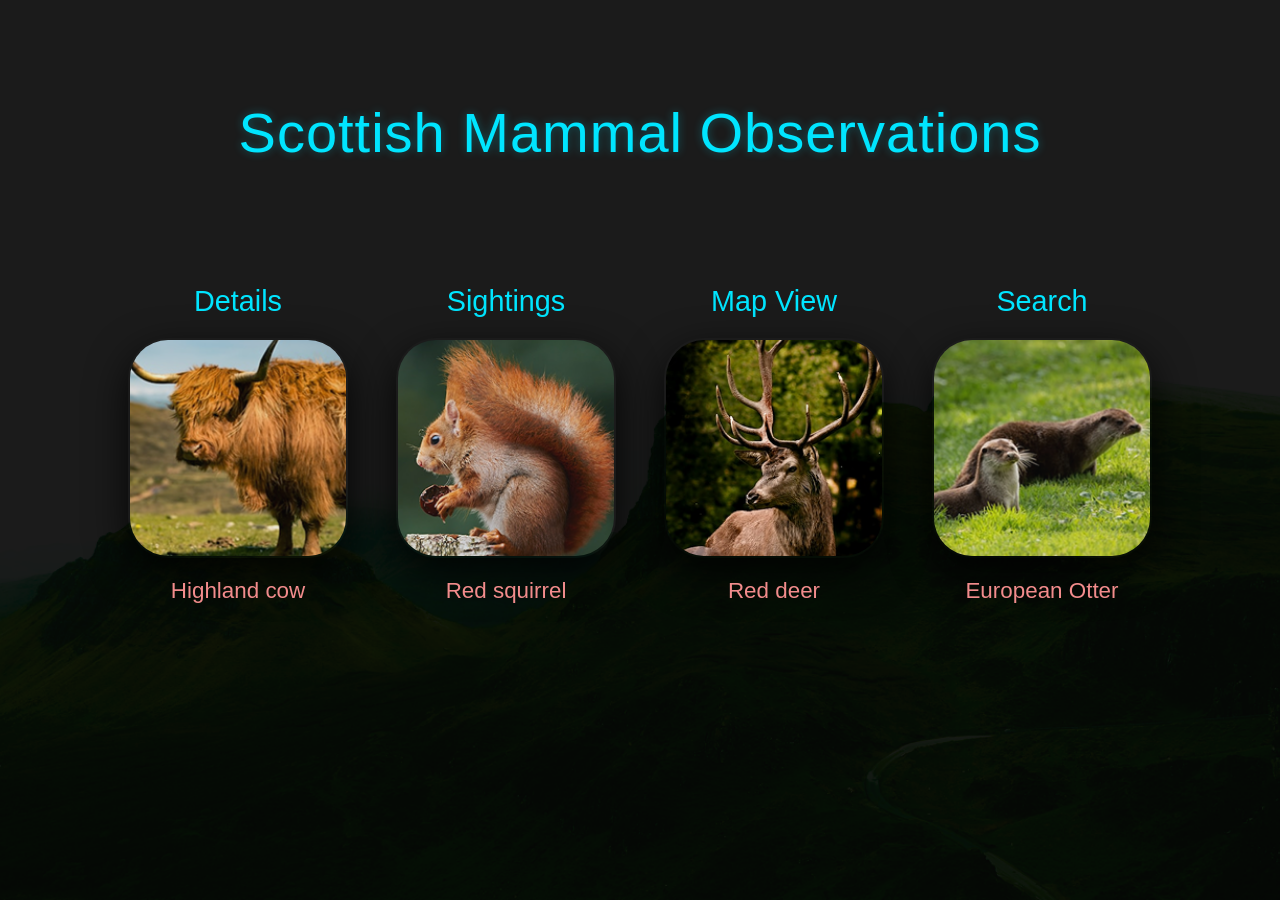
==== index.html @ e1fe53d1 "feat: add initial website structure with HTML pages, images, and CSS Add homepage, species detail pa" ====
<!DOCTYPE html>
<html lang="en">
<head>
    <meta charset="UTF-8">
    <meta name="viewport" content="width=device-width, initial-scale=1.0">
    <title>Scottish Mammal Observations</title>
    <link rel="stylesheet" href="styles.css">
</head>
<body class="home-page">
    <div class="overlay"></div>
    <main>
        <header>
            <h1>Scottish Mammal Observations</h1>
        </header>

        <section class="nav-grid">
            <a href="species.html" class="nav-item">
                <span class="nav-label desktop-label">Details</span>
                <span class="nav-label mobile-label">Species</span>
                <div class="image-container">
                    <img src="images/highland cow - homepage.png" alt="Highland cow">
                </div>
                <span class="animal-name">Highland cow</span>
            </a>

            <a href="sightings.html" class="nav-item">
                <span class="nav-label">Sightings</span>
                <div class="image-container">
                    <img src="images/red squirrel - homepage.png" alt="Red squirrel">
                </div>
                <span class="animal-name">Red squirrel</span>
            </a>

            <a href="map-view.html" class="nav-item">
                <span class="nav-label desktop-label">Map View</span>
                <span class="nav-label mobile-label">Map</span>
                <div class="image-container">
                    <img src="images/red deer - homepage.png" alt="Red deer">
                </div>
                <span class="animal-name">Red deer</span>
            </a>

            <a href="search.html" class="nav-item">
                <span class="nav-label">Search</span>
                <div class="image-container">
                    <img src="images/european otter - homepage.png" alt="European Otter">
                </div>
                <span class="animal-name">European Otter</span>
            </a>
        </section>
    </main>
</body>
</html>
---- styles.css ----
:root {
    --primary-cyan: #00E5FF;
    --accent-pink: #F28C8C;
    --text-white: #FFFFFF;
    --overlay-color: rgba(0, 15, 15, 0.7); /* Slightly teal tinted dark overlay */
    --font-family: -apple-system, BlinkMacSystemFont, "Segoe UI", Roboto, Helvetica, Arial, sans-serif;
}

* {
    margin: 0;
    padding: 0;
    box-sizing: border-box;
}

body {
    font-family: var(--font-family);
    min-height: 100vh;
    display: flex;
    justify-content: center;
    align-items: flex-start;
    color: var(--text-white);
    overflow-x: hidden;
    background: #000; /* Fallback */
}

.home-page, .species-page, .map-view-page, .sightings-page, .search-page {
    background: url('images/background-img.png') no-repeat center center fixed;
    background-size: cover;
    position: relative;
}

/* Search Page Styles */
.search-container {
    width: 100%;
    max-width: 1200px;
    padding: 60px 20px;
    margin: 0 auto;
    display: flex;
    flex-direction: column;
    align-items: center;
}

.search-container h1 {
    font-size: 3rem;
    font-weight: 300;
    margin-bottom: 80px;
    color: var(--text-white);
}

.search-form {
    width: 100%;
    max-width: 900px;
    display: flex;
    flex-direction: column;
    gap: 40px;
    margin-bottom: 80px;
}

.form-group {
    display: grid;
    grid-template-columns: 300px 1fr;
    align-items: center;
    gap: 20px;
}

.form-group label {
    font-size: 1.8rem;
    font-weight: 300;
    color: var(--text-white);
    text-align: right;
}

.form-group input, 
.form-group textarea {
    width: 100%;
    background: #D9D9D9;
    border: none;
    padding: 15px;
    font-size: 1.2rem;
    color: #000;
    outline: none;
}

.form-group textarea {
    height: 120px;
    resize: none;
}

/* Mobile Responsive Search */
@media (max-width: 768px) {
    .form-group {
        grid-template-columns: 1fr;
        gap: 10px;
    }

    .form-group label {
        text-align: left;
        font-size: 1.4rem;
    }

    .search-container h1 {
        font-size: 2.2rem;
        margin-bottom: 40px;
    }

    .search-form {
        gap: 25px;
    }
}

/* Sightings Page Specific Styles */
.sightings-container {
    max-width: 1400px;
    padding: 60px 20px;
    display: flex;
    flex-direction: column;
    align-items: center;
}

.sightings-container h1 {
    font-size: 3.5rem;
    font-weight: 300;
    margin-bottom: 80px;
}

.sighting-grid {
    display: flex;
    justify-content: center;
    gap: 40px;
    width: 100%;
    margin-bottom: 100px;
}

.sighting-card {
    display: flex;
    flex-direction: column;
    align-items: center;
    gap: 15px;
}

.sighting-card .animal-name-top {
    font-size: 1.5rem;
    font-weight: 300;
    color: var(--text-white);
}

.sighting-card .location-name-bottom {
    font-size: 1.5rem;
    font-weight: 300;
    color: var(--text-white);
}

.sighting-image-container {
    width: 220px;
    height: 380px;
    overflow: hidden;
    box-shadow: 0 15px 40px rgba(0, 0, 0, 0.6);
}

.sighting-image-container img {
    width: 100%;
    height: 100%;
    object-fit: cover;
}

.page-nav-controls {
    display: flex;
    justify-content: space-between;
    width: 100%;
    max-width: 1200px;
    padding: 0 40px;
}

.page-nav-btn {
    width: 80px;
    height: 60px;
    cursor: pointer;
    transition: transform 0.2s ease;
}

.page-nav-btn:hover {
    transform: scale(1.1);
}

.page-nav-btn img {
    width: 100%;
    height: 100%;
}

/* Responsive Scaling for Sightings */
@media (max-width: 1100px) {
    .sighting-grid {
        gap: 20px;
    }
    
    .sighting-image-container {
        width: 180px;
        height: 320px;
    }
}

@media (max-width: 768px) {
    .sighting-grid {
        flex-wrap: wrap;
        gap: 30px;
    }

    .sighting-image-container {
        width: 160px;
        height: 280px;
    }
}

@media (max-width: 480px) {
    .sightings-container h1 {
        font-size: 2.5rem;
        margin-bottom: 40px;
    }

    .sighting-grid {
        flex-direction: column;
        align-items: center;
        gap: 40px;
    }

    .sighting-image-container {
        width: 240px;
        height: 400px;
    }

    .page-nav-controls {
        padding: 0 20px;
    }

    .page-nav-btn {
        width: 60px;
        height: 45px;
    }
}

/* Dark effect removed as requested */
.overlay {
    display: none;
}

/* Detail View Styles */
.detail-view {
    max-width: 1000px;
    padding: 80px 20px;
}

.detail-header {
    text-align: left;
    margin-bottom: 60px;
}

.detail-header h1 {
    margin-top: 20px;
    margin-bottom: 0;
}

.back-link {
    display: inline-flex;
    align-items: center;
    gap: 10px;
    color: var(--primary-cyan);
    text-decoration: none;
    font-size: 1.1rem;
    transition: transform 0.2s ease;
}

.back-link:hover {
    transform: translateX(-5px);
}

.species-content {
    display: grid;
    grid-template-columns: 1fr 1fr;
    gap: 60px;
    align-items: start;
    text-align: left;
}

.species-image-large {
    width: 100%;
    border-radius: 40px;
    overflow: hidden;
    box-shadow: 0 20px 50px rgba(0, 0, 0, 0.8);
}

.species-image-large img {
    width: 100%;
    display: block;
}

.species-info {
    display: flex;
    flex-direction: column;
    gap: 25px;
}

.info-label {
    color: var(--primary-cyan);
    font-size: 1.5rem;
    font-weight: 400;
}

.species-info p {
    font-size: 1.1rem;
    line-height: 1.6;
    color: rgba(255, 255, 255, 0.85);
}

.species-meta {
    display: flex;
    gap: 40px;
    margin-top: 20px;
    padding-top: 30px;
    border-top: 1px solid rgba(0, 229, 255, 0.2);
}

.meta-item {
    display: flex;
    flex-direction: column;
    gap: 5px;
}

.meta-label {
    color: var(--accent-pink);
    font-size: 0.9rem;
    text-transform: uppercase;
    letter-spacing: 1px;
}

.meta-value {
    font-size: 1.5rem;
    font-weight: 300;
}

/* Responsive Scaling for Detail View */
@media (max-width: 900px) {
    .species-content {
        grid-template-columns: 1fr;
        gap: 40px;
    }

    .detail-view {
        padding: 40px 20px;
    }
}

@media (max-width: 480px) {
    .detail-header h1 {
        font-size: 2.5rem;
    }

    .species-image-large {
        border-radius: 20px;
    }

    .info-label {
        font-size: 1.25rem;
    }

    .meta-value {
        font-size: 1.2rem;
    }
}

main {
    position: relative;
    z-index: 2;
    width: 100%;
    max-width: 1200px;
    padding: 100px 20px;
    text-align: center;
}

header h1 {
    color: var(--primary-cyan);
    font-size: 3.5rem;
    font-weight: 400;
    letter-spacing: 1px;
    margin-bottom: 120px;
    text-shadow: 0 0 10px rgba(0, 229, 255, 0.3);
}

.nav-grid {
    display: flex;
    justify-content: space-evenly;
    gap: 40px;
    padding: 0 60px;
}

.nav-item {
    text-decoration: none;
    display: flex;
    flex-direction: column;
    align-items: center;
    gap: 20px;
    transition: all 0.3s ease;
}

.nav-item:hover {
    transform: scale(1.05);
}

.nav-item:hover .image-container {
    box-shadow: 0 0 25px var(--primary-cyan);
}

.nav-label {
    color: var(--primary-cyan);
    font-size: 1.8rem;
    font-weight: 400;
}

/* Sightings Page Styles */
.sightings-page {
    text-align: center;
}

.sightings-header {
    width: 100%;
    max-width: 1400px;
    padding: 40px 60px;
    display: flex;
    flex-direction: column;
    align-items: center;
    position: relative;
}

.sightings-header h1 {
    font-size: 3.5rem;
    font-weight: 400;
    margin-bottom: 20px;
}

.maps-grid {
    display: flex;
    justify-content: center;
    gap: 60px;
    padding: 60px 20px;
    width: 100%;
}

.map-item {
    display: flex;
    flex-direction: column;
    align-items: center;
    gap: 20px;
}

.map-container {
    width: 280px;
    height: 280px;
    border-radius: 60px;
    overflow: hidden;
    box-shadow: 0 15px 40px rgba(0, 0, 0, 0.6);
    transition: transform 0.3s ease;
}

.map-item:hover .map-container {
    transform: scale(1.05);
}

.map-container img {
    width: 100%;
    height: 100%;
    object-fit: cover;
}

.map-label {
    font-size: 1.4rem;
    font-weight: 300;
    color: var(--text-white);
}

.bottom-controls {
    width: 100%;
    max-width: 1400px;
    padding: 0 60px 60px;
    text-align: left;
}

.bottom-back-btn {
    display: inline-block;
    width: 60px;
    height: 60px;
    transition: transform 0.2s ease;
}

.bottom-back-btn:hover {
    transform: scale(1.1);
}

.bottom-back-btn img {
    width: 100%;
    height: 100%;
}

/* Mobile Responsive Sightings */
@media (max-width: 480px) {
    .sightings-header {
        padding: 40px 20px;
    }

    .sightings-header h1 {
        font-size: 2.5rem;
    }

    .maps-grid {
        flex-direction: column;
        gap: 40px;
        padding: 20px;
    }

    .map-container {
        width: 220px;
        height: 220px;
        border-radius: 110px;
    }

    .map-label {
        font-size: 1.1rem;
    }

    .bottom-controls {
        padding: 20px;
    }

    .bottom-back-btn {
        width: 45px;
        height: 45px;
    }
}


/* Map View Styles */
.map-view-container {
    max-width: 1400px;
    padding: 60px 40px;
    margin: 0 auto;
    display: flex;
    flex-direction: column;
    align-items: center;
    text-align: center;
}

.map-view-header {
    width: 100%;
    display: flex;
    flex-direction: column;
    align-items: center;
    position: relative;
    margin-bottom: 60px;
}

.map-view-header h1 {
    font-size: 3.5rem;
    font-weight: 400;
    margin-bottom: 0;
    color: var(--primary-cyan);
    text-shadow: 0 0 10px rgba(0, 229, 255, 0.3);
}

.home-link-top {
    position: absolute;
    top: 0;
    left: 0;
    display: flex;
    flex-direction: column;
    align-items: center;
    gap: 10px;
    text-decoration: none;
    color: var(--text-white);
}

.home-link-top .back-arrow {
    width: 60px;
    height: 60px;
}

.home-link-top span {
    font-size: 1.8rem;
    font-weight: 300;
}

.large-map-display {
    width: 100%;
    max-width: 500px;
    border-radius: 60px;
    overflow: hidden;
    box-shadow: 0 20px 60px rgba(0, 0, 0, 0.7);
    margin-bottom: 40px;
}

.large-map-display img {
    width: 100%;
    display: block;
    object-fit: cover;
}

.map-nav-controls {
    display: flex;
    align-items: center;
    justify-content: center;
    gap: 150px;
    width: 100%;
    margin-bottom: 60px;
}

.nav-arrow {
    width: 50px;
    height: 50px;
    cursor: pointer;
    transition: transform 0.2s ease;
}

.nav-arrow:hover {
    transform: scale(1.1);
}

.nav-arrow img {
    width: 100%;
    height: 100%;
}

.bottom-back-btn {
    align-self: flex-start;
    width: 60px;
    height: 60px;
    transition: transform 0.2s ease;
}

.bottom-back-btn:hover {
    transform: scale(1.1);
}

.bottom-back-btn img {
    width: 100%;
    height: 100%;
}

/* Mobile Responsive Map View */
@media (max-width: 768px) {
    .map-view-container {
        padding: 40px 20px;
    }

    .map-view-header h1 {
        font-size: 2.5rem;
    }

    .home-link-top {
        position: static;
        margin-bottom: 40px;
        align-self: flex-start;
    }

    .home-link-top .back-arrow {
        width: 45px;
        height: 45px;
    }

    .home-link-top span {
        font-size: 1.2rem;
    }

    .large-map-display {
        max-width: 320px;
        border-radius: 40px;
    }

    .map-nav-controls {
        gap: 60px;
    }

    .bottom-back-btn {
        width: 45px;
        height: 45px;
    }
}


.image-container {
    width: 220px;
    height: 220px;
    border-radius: 40px;
    overflow: hidden;
    box-shadow: 0 15px 40px rgba(0, 0, 0, 0.8);
    border: 2px solid transparent;
    transition: all 0.3s ease;
}

.image-container img {
    width: 100%;
    height: 100%;
    object-fit: cover;
}

.animal-name {
    color: var(--accent-pink);
    font-size: 1.4rem;
    font-weight: 400;
}

/* Responsive Labels */
.mobile-label {
    display: none;
}

/* Tablet / Desktop scaling */
@media (max-width: 1200px) {
    header h1 {
        font-size: 2.8rem;
    }

    .nav-grid {
        gap: 20px;
        padding: 0 20px;
    }
    
    .image-container {
        width: 180px;
        height: 180px;
    }

    .nav-label {
        font-size: 1.4rem;
    }

    .animal-name {
        font-size: 1.1rem;
    }
}

/* Mobile Design Matching */
@media (max-width: 480px) {
    main {
        padding: 60px 10px;
    }

    header h1 {
        font-size: 1.75rem;
        margin-bottom: 80px;
    }

    .nav-grid {
        display: flex;
        flex-direction: row;
        justify-content: center;
        gap: 8px;
        padding: 0 5px;
    }

    .nav-item {
        gap: 10px;
    }

    .nav-label {
        font-size: 0.95rem;
    }

    .desktop-label {
        display: none;
    }

    .mobile-label {
        display: block;
    }

    .image-container {
        width: 85px;
        height: 85px;
        border-radius: 18px;
        box-shadow: 0 5px 15px rgba(0, 0, 0, 0.6);
    }

    .animal-name {
        font-size: 0.8rem;
        max-width: 85px;
        line-height: 1.2;
    }
}
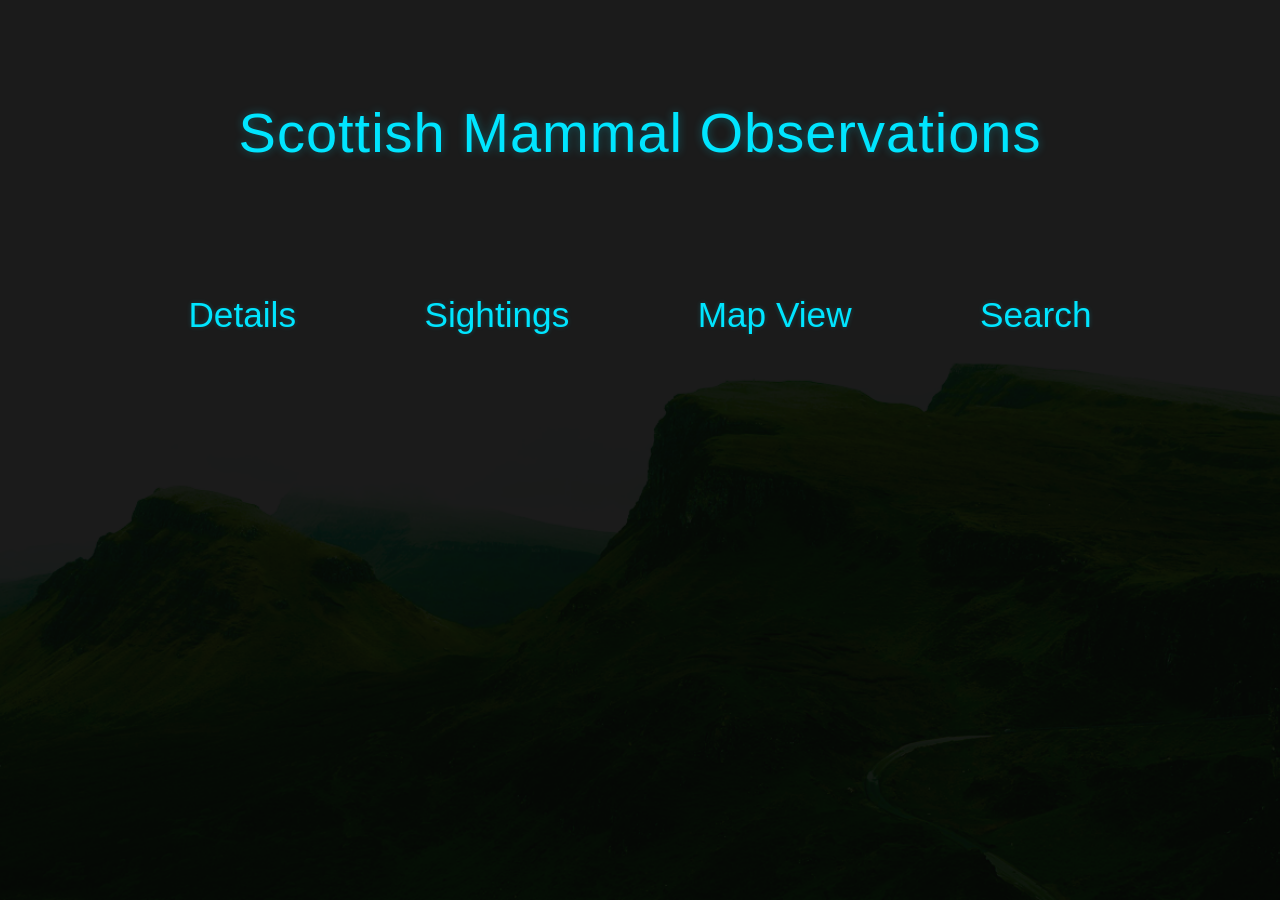
==== commit ade6df6a: "style: refactor html structure and css for maintainability - Add descriptive comments to all HTML fi" ====
--- a/index.html
+++ b/index.html
@@ -1,51 +1,50 @@
+<!-- 
+  File: index.html
+  Purpose: Main entry point for the Scottish Mammal Observations website.
+  Functionality: Provides a high-level navigation grid to different sections of the application:
+    - Details (Species Detail)
+    - Sightings Gallery
+    - Map View
+    - Search/Reporting Page
+-->
 <!DOCTYPE html>
 <html lang="en">
 <head>
     <meta charset="UTF-8">
     <meta name="viewport" content="width=device-width, initial-scale=1.0">
     <title>Scottish Mammal Observations</title>
+    <!-- Main external stylesheet for project-wide styles -->
     <link rel="stylesheet" href="styles.css">
 </head>
 <body class="home-page">
+    <!-- Background overlay for visual effects (currently hidden in CSS) -->
     <div class="overlay"></div>
     <main>
+        <!-- Application Header -->
         <header>
             <h1>Scottish Mammal Observations</h1>
         </header>
 
+        <!-- Main Navigation Grid: Text-only links as requested -->
         <section class="nav-grid">
+            <!-- Link to Species Detail page -->
             <a href="species.html" class="nav-item">
-                <span class="nav-label desktop-label">Details</span>
-                <span class="nav-label mobile-label">Species</span>
-                <div class="image-container">
-                    <img src="images/highland cow - homepage.png" alt="Highland cow">
-                </div>
-                <span class="animal-name">Highland cow</span>
+                <span class="nav-label">Details</span>
             </a>
 
+            <!-- Link to Sightings Gallery page -->
             <a href="sightings.html" class="nav-item">
                 <span class="nav-label">Sightings</span>
-                <div class="image-container">
-                    <img src="images/red squirrel - homepage.png" alt="Red squirrel">
-                </div>
-                <span class="animal-name">Red squirrel</span>
             </a>
 
+            <!-- Link to Map View page -->
             <a href="map-view.html" class="nav-item">
-                <span class="nav-label desktop-label">Map View</span>
-                <span class="nav-label mobile-label">Map</span>
-                <div class="image-container">
-                    <img src="images/red deer - homepage.png" alt="Red deer">
-                </div>
-                <span class="animal-name">Red deer</span>
+                <span class="nav-label">Map View</span>
             </a>
 
+            <!-- Link to Search/New Sighting page -->
             <a href="search.html" class="nav-item">
                 <span class="nav-label">Search</span>
-                <div class="image-container">
-                    <img src="images/european otter - homepage.png" alt="European Otter">
-                </div>
-                <span class="animal-name">European Otter</span>
             </a>
         </section>
     </main>
--- a/styles.css
+++ b/styles.css
@@ -1,3 +1,17 @@
+/**
+ * File: styles.css
+ * Purpose: Central stylesheet for the Scottish Mammal Observations project.
+ * Architecture:
+ * - Uses CSS Variables for theme colors and typography.
+ * - Employs a combination of Flexbox and Grid for responsive layouts.
+ * - Implements mobile-first and desktop-first media queries to match pixel-perfect designs.
+ * - Handles distinct page themes (Home, Species, Map, Sightings, Search).
+ */
+
+/* ==========================================================================
+   Variables & Base Reset
+   ========================================================================== */
+
 :root {
     --primary-cyan: #00E5FF;
     --accent-pink: #F28C8C;
@@ -20,8 +34,12 @@
     align-items: flex-start;
     color: var(--text-white);
     overflow-x: hidden;
-    background: #000; /* Fallback */
-}
+    background: #000; /* Fallback background color */
+}
+
+/* ==========================================================================
+   Global Background & Overlay
+   ========================================================================== */
 
 .home-page, .species-page, .map-view-page, .sightings-page, .search-page {
     background: url('images/background-img.png') no-repeat center center fixed;
@@ -29,343 +47,21 @@
     position: relative;
 }
 
-/* Search Page Styles */
-.search-container {
-    width: 100%;
-    max-width: 1200px;
-    padding: 60px 20px;
-    margin: 0 auto;
-    display: flex;
-    flex-direction: column;
-    align-items: center;
-}
-
-.search-container h1 {
-    font-size: 3rem;
-    font-weight: 300;
-    margin-bottom: 80px;
-    color: var(--text-white);
-}
-
-.search-form {
-    width: 100%;
-    max-width: 900px;
-    display: flex;
-    flex-direction: column;
-    gap: 40px;
-    margin-bottom: 80px;
-}
-
-.form-group {
-    display: grid;
-    grid-template-columns: 300px 1fr;
-    align-items: center;
-    gap: 20px;
-}
-
-.form-group label {
-    font-size: 1.8rem;
-    font-weight: 300;
-    color: var(--text-white);
-    text-align: right;
-}
-
-.form-group input, 
-.form-group textarea {
-    width: 100%;
-    background: #D9D9D9;
-    border: none;
-    padding: 15px;
-    font-size: 1.2rem;
-    color: #000;
-    outline: none;
-}
-
-.form-group textarea {
-    height: 120px;
-    resize: none;
-}
-
-/* Mobile Responsive Search */
-@media (max-width: 768px) {
-    .form-group {
-        grid-template-columns: 1fr;
-        gap: 10px;
-    }
-
-    .form-group label {
-        text-align: left;
-        font-size: 1.4rem;
-    }
-
-    .search-container h1 {
-        font-size: 2.2rem;
-        margin-bottom: 40px;
-    }
-
-    .search-form {
-        gap: 25px;
-    }
-}
-
-/* Sightings Page Specific Styles */
-.sightings-container {
-    max-width: 1400px;
-    padding: 60px 20px;
-    display: flex;
-    flex-direction: column;
-    align-items: center;
-}
-
-.sightings-container h1 {
-    font-size: 3.5rem;
-    font-weight: 300;
-    margin-bottom: 80px;
-}
-
-.sighting-grid {
-    display: flex;
-    justify-content: center;
-    gap: 40px;
-    width: 100%;
-    margin-bottom: 100px;
-}
-
-.sighting-card {
-    display: flex;
-    flex-direction: column;
-    align-items: center;
-    gap: 15px;
-}
-
-.sighting-card .animal-name-top {
-    font-size: 1.5rem;
-    font-weight: 300;
-    color: var(--text-white);
-}
-
-.sighting-card .location-name-bottom {
-    font-size: 1.5rem;
-    font-weight: 300;
-    color: var(--text-white);
-}
-
-.sighting-image-container {
-    width: 220px;
-    height: 380px;
-    overflow: hidden;
-    box-shadow: 0 15px 40px rgba(0, 0, 0, 0.6);
-}
-
-.sighting-image-container img {
-    width: 100%;
-    height: 100%;
-    object-fit: cover;
-}
-
-.page-nav-controls {
-    display: flex;
-    justify-content: space-between;
-    width: 100%;
-    max-width: 1200px;
-    padding: 0 40px;
-}
-
-.page-nav-btn {
-    width: 80px;
-    height: 60px;
-    cursor: pointer;
-    transition: transform 0.2s ease;
-}
-
-.page-nav-btn:hover {
-    transform: scale(1.1);
-}
-
-.page-nav-btn img {
-    width: 100%;
-    height: 100%;
-}
-
-/* Responsive Scaling for Sightings */
-@media (max-width: 1100px) {
-    .sighting-grid {
-        gap: 20px;
-    }
-    
-    .sighting-image-container {
-        width: 180px;
-        height: 320px;
-    }
-}
-
-@media (max-width: 768px) {
-    .sighting-grid {
-        flex-wrap: wrap;
-        gap: 30px;
-    }
-
-    .sighting-image-container {
-        width: 160px;
-        height: 280px;
-    }
-}
-
+/* Specific background for mobile devices to ensure better composition */
 @media (max-width: 480px) {
-    .sightings-container h1 {
-        font-size: 2.5rem;
-        margin-bottom: 40px;
-    }
-
-    .sighting-grid {
-        flex-direction: column;
-        align-items: center;
-        gap: 40px;
-    }
-
-    .sighting-image-container {
-        width: 240px;
-        height: 400px;
-    }
-
-    .page-nav-controls {
-        padding: 0 20px;
-    }
-
-    .page-nav-btn {
-        width: 60px;
-        height: 45px;
-    }
-}
-
-/* Dark effect removed as requested */
+    .home-page, .species-page, .map-view-page, .sightings-page, .search-page {
+        background-image: url('images/mobile-bg.png');
+    }
+}
+
+/* Hidden by default, can be toggled for dark mode or specific page effects */
 .overlay {
     display: none;
 }
 
-/* Detail View Styles */
-.detail-view {
-    max-width: 1000px;
-    padding: 80px 20px;
-}
-
-.detail-header {
-    text-align: left;
-    margin-bottom: 60px;
-}
-
-.detail-header h1 {
-    margin-top: 20px;
-    margin-bottom: 0;
-}
-
-.back-link {
-    display: inline-flex;
-    align-items: center;
-    gap: 10px;
-    color: var(--primary-cyan);
-    text-decoration: none;
-    font-size: 1.1rem;
-    transition: transform 0.2s ease;
-}
-
-.back-link:hover {
-    transform: translateX(-5px);
-}
-
-.species-content {
-    display: grid;
-    grid-template-columns: 1fr 1fr;
-    gap: 60px;
-    align-items: start;
-    text-align: left;
-}
-
-.species-image-large {
-    width: 100%;
-    border-radius: 40px;
-    overflow: hidden;
-    box-shadow: 0 20px 50px rgba(0, 0, 0, 0.8);
-}
-
-.species-image-large img {
-    width: 100%;
-    display: block;
-}
-
-.species-info {
-    display: flex;
-    flex-direction: column;
-    gap: 25px;
-}
-
-.info-label {
-    color: var(--primary-cyan);
-    font-size: 1.5rem;
-    font-weight: 400;
-}
-
-.species-info p {
-    font-size: 1.1rem;
-    line-height: 1.6;
-    color: rgba(255, 255, 255, 0.85);
-}
-
-.species-meta {
-    display: flex;
-    gap: 40px;
-    margin-top: 20px;
-    padding-top: 30px;
-    border-top: 1px solid rgba(0, 229, 255, 0.2);
-}
-
-.meta-item {
-    display: flex;
-    flex-direction: column;
-    gap: 5px;
-}
-
-.meta-label {
-    color: var(--accent-pink);
-    font-size: 0.9rem;
-    text-transform: uppercase;
-    letter-spacing: 1px;
-}
-
-.meta-value {
-    font-size: 1.5rem;
-    font-weight: 300;
-}
-
-/* Responsive Scaling for Detail View */
-@media (max-width: 900px) {
-    .species-content {
-        grid-template-columns: 1fr;
-        gap: 40px;
-    }
-
-    .detail-view {
-        padding: 40px 20px;
-    }
-}
-
-@media (max-width: 480px) {
-    .detail-header h1 {
-        font-size: 2.5rem;
-    }
-
-    .species-image-large {
-        border-radius: 20px;
-    }
-
-    .info-label {
-        font-size: 1.25rem;
-    }
-
-    .meta-value {
-        font-size: 1.2rem;
-    }
-}
+/* ==========================================================================
+   Layout - Main Container
+   ========================================================================== */
 
 main {
     position: relative;
@@ -375,6 +71,10 @@
     padding: 100px 20px;
     text-align: center;
 }
+
+/* ==========================================================================
+   Home Page Components
+   ========================================================================== */
 
 header h1 {
     color: var(--primary-cyan);
@@ -390,6 +90,7 @@
     justify-content: space-evenly;
     gap: 40px;
     padding: 0 60px;
+    margin-top: 50px;
 }
 
 .nav-item {
@@ -397,291 +98,32 @@
     display: flex;
     flex-direction: column;
     align-items: center;
-    gap: 20px;
     transition: all 0.3s ease;
+    padding: 10px 20px;
+    border-radius: 10px;
 }
 
 .nav-item:hover {
-    transform: scale(1.05);
-}
-
-.nav-item:hover .image-container {
-    box-shadow: 0 0 25px var(--primary-cyan);
+    transform: translateY(-5px);
+    background: rgba(0, 229, 255, 0.1);
+}
+
+.nav-item:active {
+    transform: scale(0.95);
 }
 
 .nav-label {
     color: var(--primary-cyan);
-    font-size: 1.8rem;
+    font-size: 2.2rem;
     font-weight: 400;
-}
-
-/* Sightings Page Styles */
-.sightings-page {
-    text-align: center;
-}
-
-.sightings-header {
-    width: 100%;
-    max-width: 1400px;
-    padding: 40px 60px;
-    display: flex;
-    flex-direction: column;
-    align-items: center;
-    position: relative;
-}
-
-.sightings-header h1 {
-    font-size: 3.5rem;
-    font-weight: 400;
-    margin-bottom: 20px;
-}
-
-.maps-grid {
-    display: flex;
-    justify-content: center;
-    gap: 60px;
-    padding: 60px 20px;
-    width: 100%;
-}
-
-.map-item {
-    display: flex;
-    flex-direction: column;
-    align-items: center;
-    gap: 20px;
-}
-
-.map-container {
-    width: 280px;
-    height: 280px;
-    border-radius: 60px;
-    overflow: hidden;
-    box-shadow: 0 15px 40px rgba(0, 0, 0, 0.6);
-    transition: transform 0.3s ease;
-}
-
-.map-item:hover .map-container {
-    transform: scale(1.05);
-}
-
-.map-container img {
-    width: 100%;
-    height: 100%;
-    object-fit: cover;
-}
-
-.map-label {
-    font-size: 1.4rem;
-    font-weight: 300;
-    color: var(--text-white);
-}
-
-.bottom-controls {
-    width: 100%;
-    max-width: 1400px;
-    padding: 0 60px 60px;
-    text-align: left;
-}
-
-.bottom-back-btn {
-    display: inline-block;
-    width: 60px;
-    height: 60px;
-    transition: transform 0.2s ease;
-}
-
-.bottom-back-btn:hover {
-    transform: scale(1.1);
-}
-
-.bottom-back-btn img {
-    width: 100%;
-    height: 100%;
-}
-
-/* Mobile Responsive Sightings */
-@media (max-width: 480px) {
-    .sightings-header {
-        padding: 40px 20px;
-    }
-
-    .sightings-header h1 {
-        font-size: 2.5rem;
-    }
-
-    .maps-grid {
-        flex-direction: column;
-        gap: 40px;
-        padding: 20px;
-    }
-
-    .map-container {
-        width: 220px;
-        height: 220px;
-        border-radius: 110px;
-    }
-
-    .map-label {
-        font-size: 1.1rem;
-    }
-
-    .bottom-controls {
-        padding: 20px;
-    }
-
-    .bottom-back-btn {
-        width: 45px;
-        height: 45px;
-    }
-}
-
-
-/* Map View Styles */
-.map-view-container {
-    max-width: 1400px;
-    padding: 60px 40px;
-    margin: 0 auto;
-    display: flex;
-    flex-direction: column;
-    align-items: center;
-    text-align: center;
-}
-
-.map-view-header {
-    width: 100%;
-    display: flex;
-    flex-direction: column;
-    align-items: center;
-    position: relative;
-    margin-bottom: 60px;
-}
-
-.map-view-header h1 {
-    font-size: 3.5rem;
-    font-weight: 400;
-    margin-bottom: 0;
-    color: var(--primary-cyan);
-    text-shadow: 0 0 10px rgba(0, 229, 255, 0.3);
-}
-
-.home-link-top {
-    position: absolute;
-    top: 0;
-    left: 0;
-    display: flex;
-    flex-direction: column;
-    align-items: center;
-    gap: 10px;
-    text-decoration: none;
-    color: var(--text-white);
-}
-
-.home-link-top .back-arrow {
-    width: 60px;
-    height: 60px;
-}
-
-.home-link-top span {
-    font-size: 1.8rem;
-    font-weight: 300;
-}
-
-.large-map-display {
-    width: 100%;
-    max-width: 500px;
-    border-radius: 60px;
-    overflow: hidden;
-    box-shadow: 0 20px 60px rgba(0, 0, 0, 0.7);
-    margin-bottom: 40px;
-}
-
-.large-map-display img {
-    width: 100%;
-    display: block;
-    object-fit: cover;
-}
-
-.map-nav-controls {
-    display: flex;
-    align-items: center;
-    justify-content: center;
-    gap: 150px;
-    width: 100%;
-    margin-bottom: 60px;
-}
-
-.nav-arrow {
-    width: 50px;
-    height: 50px;
-    cursor: pointer;
-    transition: transform 0.2s ease;
-}
-
-.nav-arrow:hover {
-    transform: scale(1.1);
-}
-
-.nav-arrow img {
-    width: 100%;
-    height: 100%;
-}
-
-.bottom-back-btn {
-    align-self: flex-start;
-    width: 60px;
-    height: 60px;
-    transition: transform 0.2s ease;
-}
-
-.bottom-back-btn:hover {
-    transform: scale(1.1);
-}
-
-.bottom-back-btn img {
-    width: 100%;
-    height: 100%;
-}
-
-/* Mobile Responsive Map View */
-@media (max-width: 768px) {
-    .map-view-container {
-        padding: 40px 20px;
-    }
-
-    .map-view-header h1 {
-        font-size: 2.5rem;
-    }
-
-    .home-link-top {
-        position: static;
-        margin-bottom: 40px;
-        align-self: flex-start;
-    }
-
-    .home-link-top .back-arrow {
-        width: 45px;
-        height: 45px;
-    }
-
-    .home-link-top span {
-        font-size: 1.2rem;
-    }
-
-    .large-map-display {
-        max-width: 320px;
-        border-radius: 40px;
-    }
-
-    .map-nav-controls {
-        gap: 60px;
-    }
-
-    .bottom-back-btn {
-        width: 45px;
-        height: 45px;
-    }
-}
-
+    text-shadow: 0 0 5px rgba(0, 229, 255, 0.2);
+    transition: all 0.3s ease;
+}
+
+.nav-item:hover .nav-label {
+    text-shadow: 0 0 15px var(--primary-cyan);
+    color: #fff;
+}
 
 .image-container {
     width: 220px;
@@ -705,12 +147,379 @@
     font-weight: 400;
 }
 
-/* Responsive Labels */
-.mobile-label {
-    display: none;
-}
-
-/* Tablet / Desktop scaling */
+/* ==========================================================================
+   Search / Form Page Styles
+   ========================================================================== */
+
+.search-container {
+    width: 100%;
+    max-width: 1200px;
+    padding: 60px 20px;
+    margin: 0 auto;
+    display: flex;
+    flex-direction: column;
+    align-items: center;
+}
+
+.search-container h1 {
+    font-size: 3rem;
+    font-weight: 300;
+    margin-bottom: 80px;
+    color: var(--text-white);
+}
+
+.search-form {
+    width: 100%;
+    max-width: 900px;
+    display: flex;
+    flex-direction: column;
+    gap: 40px;
+    margin-bottom: 80px;
+}
+
+/* Two-column layout for labels and inputs on desktop */
+.form-group {
+    display: grid;
+    grid-template-columns: 300px 1fr;
+    align-items: center;
+    gap: 20px;
+}
+
+.form-group label {
+    font-size: 1.8rem;
+    font-weight: 300;
+    color: var(--text-white);
+    text-align: right;
+}
+
+.form-group input, 
+.form-group textarea {
+    width: 100%;
+    background: #D9D9D9; /* Light grey input background per design */
+    border: none;
+    padding: 15px;
+    font-size: 1.2rem;
+    color: #000;
+    outline: none;
+}
+
+.form-group textarea {
+    height: 120px;
+    resize: none;
+}
+
+/* ==========================================================================
+   Sightings Gallery Styles
+   ========================================================================== */
+
+.sightings-container {
+    max-width: 1400px;
+    padding: 60px 20px;
+    display: flex;
+    flex-direction: column;
+    align-items: center;
+}
+
+.sightings-container h1 {
+    font-size: 3.5rem;
+    font-weight: 300;
+    margin-bottom: 80px;
+}
+
+.sighting-grid {
+    display: flex;
+    justify-content: center;
+    gap: 40px;
+    width: 100%;
+    margin-bottom: 100px;
+}
+
+.sighting-card {
+    display: flex;
+    flex-direction: column;
+    align-items: center;
+    gap: 15px;
+}
+
+.sighting-card .animal-name-top,
+.sighting-card .location-name-bottom {
+    font-size: 1.5rem;
+    font-weight: 300;
+    color: var(--text-white);
+}
+
+.sighting-image-container {
+    width: 220px;
+    height: 380px;
+    overflow: hidden;
+    box-shadow: 0 15px 40px rgba(0, 0, 0, 0.6);
+}
+
+.sighting-image-container img {
+    width: 100%;
+    height: 100%;
+    object-fit: cover;
+}
+
+/* ==========================================================================
+   Page Navigation Controls
+   ========================================================================== */
+
+.page-nav-controls {
+    display: flex;
+    justify-content: space-between;
+    width: 100%;
+    max-width: 1200px;
+    padding: 0 40px;
+}
+
+.page-nav-btn {
+    width: 80px;
+    height: 60px;
+    cursor: pointer;
+    transition: transform 0.2s ease;
+}
+
+.page-nav-btn:hover {
+    transform: scale(1.1);
+}
+
+.page-nav-btn img {
+    width: 100%;
+    height: 100%;
+}
+
+/* ==========================================================================
+   Species Detail View Styles
+   ========================================================================== */
+
+.detail-view {
+    max-width: 1000px;
+    padding: 80px 20px;
+}
+
+.detail-header {
+    text-align: left;
+    margin-bottom: 60px;
+}
+
+.detail-header h1 {
+    margin-top: 20px;
+    margin-bottom: 0;
+}
+
+.back-link {
+    display: inline-flex;
+    align-items: center;
+    gap: 10px;
+    color: var(--primary-cyan);
+    text-decoration: none;
+    font-size: 1.1rem;
+    transition: transform 0.2s ease;
+}
+
+.back-link:hover {
+    transform: translateX(-5px);
+}
+
+.species-content {
+    display: grid;
+    grid-template-columns: 1fr 1fr;
+    gap: 60px;
+    align-items: start;
+    text-align: left;
+}
+
+.species-image-large {
+    width: 100%;
+    border-radius: 40px;
+    overflow: hidden;
+    box-shadow: 0 20px 50px rgba(0, 0, 0, 0.8);
+}
+
+.species-image-large img {
+    width: 100%;
+    display: block;
+}
+
+.species-info {
+    display: flex;
+    flex-direction: column;
+    gap: 25px;
+}
+
+.info-label {
+    color: var(--primary-cyan);
+    font-size: 1.5rem;
+    font-weight: 400;
+}
+
+.species-info p {
+    font-size: 1.1rem;
+    line-height: 1.6;
+    color: rgba(255, 255, 255, 0.85);
+}
+
+.species-meta {
+    display: flex;
+    gap: 40px;
+    margin-top: 20px;
+    padding-top: 30px;
+    border-top: 1px solid rgba(0, 229, 255, 0.2);
+}
+
+.meta-item {
+    display: flex;
+    flex-direction: column;
+    gap: 5px;
+}
+
+.meta-label {
+    color: var(--accent-pink);
+    font-size: 0.9rem;
+    text-transform: uppercase;
+    letter-spacing: 1px;
+}
+
+.meta-value {
+    font-size: 1.5rem;
+    font-weight: 300;
+}
+
+/* Map View Styles */
+.map-view-container {
+    max-width: 1400px;
+    padding: 60px 40px;
+    margin: 0 auto;
+    display: flex;
+    flex-direction: column;
+    align-items: center;
+    text-align: center;
+}
+
+.map-view-header {
+    width: 100%;
+    display: flex;
+    flex-direction: column;
+    align-items: center;
+    position: relative;
+    margin-bottom: 60px;
+}
+
+.map-view-header h1 {
+    font-size: 3.5rem;
+    font-weight: 400;
+    margin-bottom: 0;
+    color: var(--primary-cyan);
+    text-shadow: 0 0 10px rgba(0, 229, 255, 0.3);
+}
+
+.home-link-top {
+    position: absolute;
+    top: 0;
+    left: 0;
+    display: flex;
+    flex-direction: column;
+    align-items: center;
+    gap: 10px;
+    text-decoration: none;
+    color: var(--text-white);
+}
+
+.home-link-top .back-arrow {
+    width: 60px;
+    height: 60px;
+}
+
+.home-link-top span {
+    font-size: 1.8rem;
+    font-weight: 300;
+}
+
+.large-map-display {
+    width: 100%;
+    max-width: 500px;
+    border-radius: 60px;
+    overflow: hidden;
+    box-shadow: 0 20px 60px rgba(0, 0, 0, 0.7);
+    margin-bottom: 40px;
+}
+
+.large-map-display img {
+    width: 100%;
+    display: block;
+    object-fit: cover;
+}
+
+/* Regional Map Grid (Detailed View) */
+.sightings-header {
+    width: 100%;
+    max-width: 1400px;
+    padding: 40px 60px;
+    display: flex;
+    flex-direction: column;
+    align-items: center;
+    position: relative;
+}
+
+.sightings-header h1 {
+    font-size: 3.5rem;
+    font-weight: 400;
+    margin-bottom: 20px;
+}
+
+.maps-grid {
+    display: flex;
+    justify-content: center;
+    gap: 60px;
+    padding: 60px 20px;
+    width: 100%;
+}
+
+.map-item {
+    display: flex;
+    flex-direction: column;
+    align-items: center;
+    gap: 20px;
+}
+
+.map-container {
+    width: 280px;
+    height: 280px;
+    border-radius: 60px;
+    overflow: hidden;
+    box-shadow: 0 15px 40px rgba(0, 0, 0, 0.6);
+    transition: transform 0.3s ease;
+}
+
+.map-item:hover .map-container {
+    transform: scale(1.05);
+}
+
+.map-container img {
+    width: 100%;
+    height: 100%;
+    object-fit: cover;
+}
+
+.map-label {
+    font-size: 1.4rem;
+    font-weight: 300;
+    color: var(--text-white);
+}
+
+.bottom-controls {
+    width: 100%;
+    max-width: 1400px;
+    padding: 0 60px 60px;
+    text-align: left;
+}
+
+/* ==========================================================================
+   Global Responsive Media Queries
+   ========================================================================== */
+
+/* Tablet / Large Scaling */
 @media (max-width: 1200px) {
     header h1 {
         font-size: 2.8rem;
@@ -735,7 +544,94 @@
     }
 }
 
-/* Mobile Design Matching */
+/* Sighting Gallery Tablet Scaling */
+@media (max-width: 1100px) {
+    .sighting-grid {
+        gap: 20px;
+    }
+    
+    .sighting-image-container {
+        width: 180px;
+        height: 320px;
+    }
+}
+
+/* Species Detail Tablet Scaling */
+@media (max-width: 900px) {
+    .species-content {
+        grid-template-columns: 1fr;
+        gap: 40px;
+    }
+
+    .detail-view {
+        padding: 40px 20px;
+    }
+}
+
+/* Global Mobile / Tablet Breakpoint */
+@media (max-width: 768px) {
+    /* Form Scaling */
+    .form-group {
+        grid-template-columns: 1fr;
+        gap: 10px;
+    }
+
+    .form-group label {
+        text-align: left;
+        font-size: 1.4rem;
+    }
+
+    /* Sighting Gallery Wrapping */
+    .sighting-grid {
+        flex-wrap: wrap;
+        gap: 30px;
+    }
+
+    .sighting-image-container {
+        width: 160px;
+        height: 280px;
+    }
+
+    /* Map View Scaling */
+    .map-view-container {
+        padding: 40px 20px;
+    }
+
+    .map-view-header h1 {
+        font-size: 2.5rem;
+    }
+
+    .home-link-top {
+        position: static;
+        margin-bottom: 40px;
+        align-self: flex-start;
+    }
+
+    .home-link-top .back-arrow {
+        width: 45px;
+        height: 45px;
+    }
+
+    .home-link-top span {
+        font-size: 1.2rem;
+    }
+
+    .large-map-display {
+        max-width: 320px;
+        border-radius: 40px;
+    }
+
+    .map-nav-controls {
+        gap: 60px;
+    }
+
+    .bottom-back-btn {
+        width: 45px;
+        height: 45px;
+    }
+}
+
+/* Small Mobile Breakpoint (Pixel-Perfect Matching) */
 @media (max-width: 480px) {
     main {
         padding: 60px 10px;
@@ -746,6 +642,7 @@
         margin-bottom: 80px;
     }
 
+    /* Nav Grid Layout change for mobile */
     .nav-grid {
         display: flex;
         flex-direction: row;
@@ -759,28 +656,83 @@
     }
 
     .nav-label {
-        font-size: 0.95rem;
-    }
-
-    .desktop-label {
-        display: none;
-    }
-
-    .mobile-label {
-        display: block;
-    }
-
-    .image-container {
-        width: 85px;
-        height: 85px;
-        border-radius: 18px;
-        box-shadow: 0 5px 15px rgba(0, 0, 0, 0.6);
-    }
-
-    .animal-name {
-        font-size: 0.8rem;
-        max-width: 85px;
-        line-height: 1.2;
-    }
-}
-
+        font-size: 1.4rem;
+    }
+
+    /* Species Detail Mobile Adjustments */
+    .detail-header h1 {
+        font-size: 2.5rem;
+    }
+
+    .species-image-large {
+        border-radius: 20px;
+    }
+
+    .info-label {
+        font-size: 1.25rem;
+    }
+
+    .meta-value {
+        font-size: 1.2rem;
+    }
+
+    /* Sightings Mobile Adjustments */
+    .sightings-container h1 {
+        font-size: 2.5rem;
+        margin-bottom: 40px;
+    }
+
+    .sighting-grid {
+        flex-direction: column;
+        align-items: center;
+        gap: 40px;
+    }
+
+    .sighting-image-container {
+        width: 240px;
+        height: 400px;
+    }
+
+    .page-nav-controls {
+        padding: 0 20px;
+    }
+
+    .page-nav-btn {
+        width: 60px;
+        height: 45px;
+    }
+
+    /* Regional Map Mobile Adjustments */
+    .sightings-header {
+        padding: 40px 20px;
+    }
+
+    .sightings-header h1 {
+        font-size: 2.5rem;
+    }
+
+    .maps-grid {
+        flex-direction: column;
+        gap: 40px;
+        padding: 20px;
+    }
+
+    .map-container {
+        width: 220px;
+        height: 220px;
+        border-radius: 110px; /* Circular maps on mobile per design */
+    }
+
+    .map-label {
+        font-size: 1.1rem;
+    }
+
+    .bottom-controls {
+        padding: 20px;
+    }
+
+    .bottom-back-btn {
+        width: 45px;
+        height: 45px;
+    }
+}
